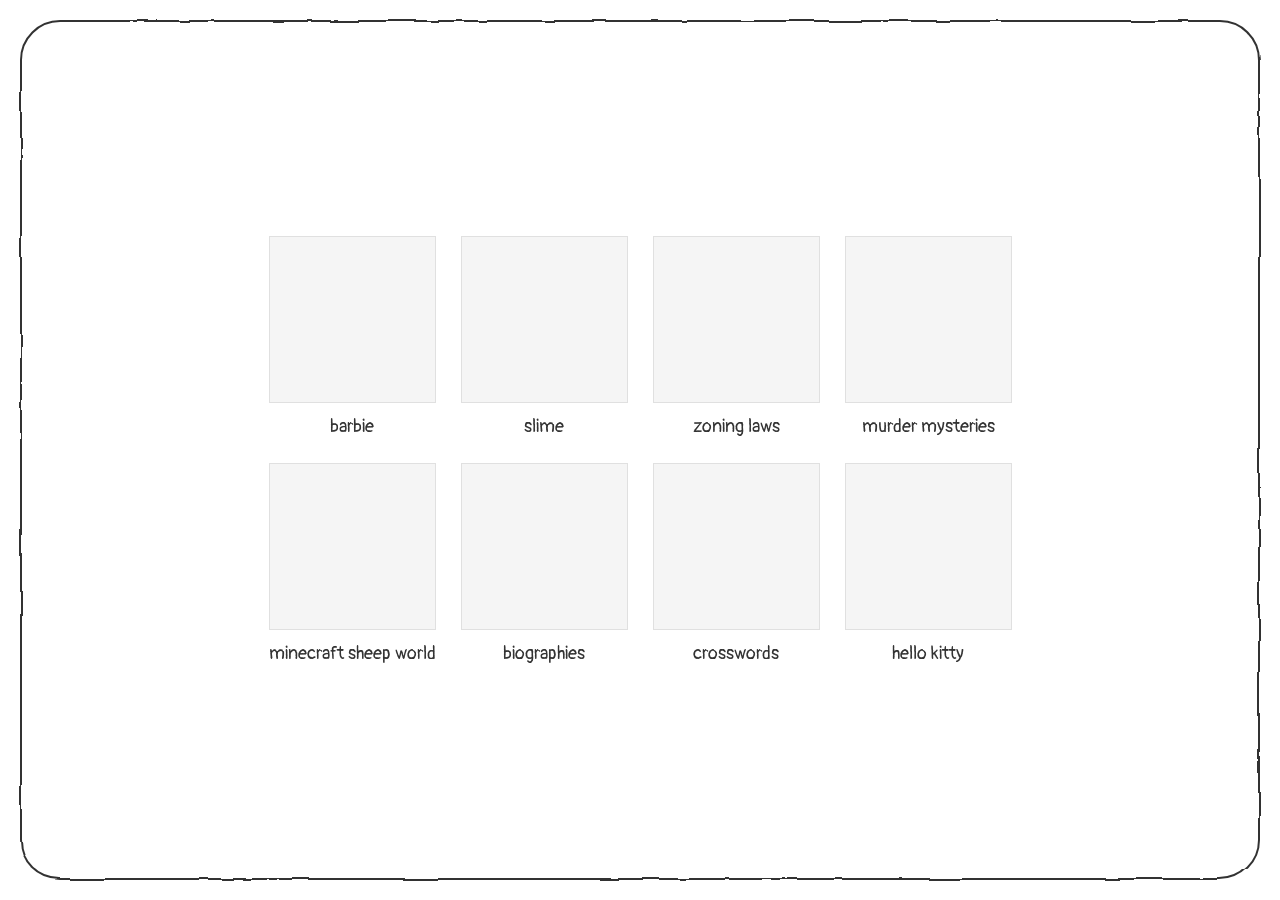
==== index.html @ 19308217 "created basic structure --- homepage + 8 bios (barbie page is only one with actual components tho)" ====
<!DOCTYPE html>
<html lang="en">
<head>
    <meta charset="UTF-8">
    <meta name="viewport" content="width=device-width, initial-scale=1.0">
    <title>People Grid</title>
    <link rel="preconnect" href="https://fonts.googleapis.com">
    <link rel="preconnect" href="https://fonts.gstatic.com" crossorigin>
    <link href="https://fonts.googleapis.com/css2?family=Pangolin&display=swap" rel="stylesheet">
    <link rel="stylesheet" href="styles.css">
</head>
<body>
    <div class="container">
        <!-- Grid of people -->
        <div class="grid">
            <!-- Row 1 -->
            <div class="grid-item">
                <a href="pages/barbie.html">
                    <div class="photo-square"></div>
                    <p class="caption">barbie</p>
                </a>
            </div>
            <div class="grid-item">
                <a href="pages/slime.html">
                    <div class="photo-square"></div>
                    <p class="caption">slime</p>
                </a>
            </div>
            <div class="grid-item">
                <a href="pages/zoning-laws.html">
                    <div class="photo-square"></div>
                    <p class="caption">zoning laws</p>
                </a>
            </div>
            <div class="grid-item">
                <a href="pages/murder-mysteries.html">
                    <div class="photo-square"></div>
                    <p class="caption">murder mysteries</p>
                </a>
            </div>
            
            <!-- Row 2 -->
            <div class="grid-item">
                <a href="pages/minecraft.html">
                    <div class="photo-square"></div>
                    <p class="caption">minecraft sheep world</p>
                </a>
            </div>
            <div class="grid-item">
                <a href="pages/biographies.html">
                    <div class="photo-square"></div>
                    <p class="caption">biographies</p>
                </a>
            </div>
            <div class="grid-item">
                <a href="pages/crosswords.html">
                    <div class="photo-square"></div>
                    <p class="caption">crosswords</p>
                </a>
            </div>
            <div class="grid-item">
                <a href="pages/hello-kitty.html">
                    <div class="photo-square"></div>
                    <p class="caption">hello kitty</p>
                </a>
            </div>
        </div>
    </div>
</body>
</html>
---- styles.css ----
/* Import Pangolin font */
@import url('https://fonts.googleapis.com/css2?family=Pangolin&display=swap');

/* Reset default styles */
* {
    margin: 0;
    padding: 0;
    box-sizing: border-box;
}

/* White mask to hide content outside border */
body::after {
    content: '';
    position: fixed;
    top: 0;
    left: 0;
    right: 0;
    bottom: 0;
    background: white;
    z-index: -1;  /* Put the white mask behind everything */
    pointer-events: none;
    /* Create a "window" that matches the border shape */
    mask: path('M 20 40 Q 20 20 40 20 L calc(100% - 40px) 20 Q calc(100% - 20px) 20 calc(100% - 20px) 40 L calc(100% - 20px) calc(100% - 40px) Q calc(100% - 20px) calc(100% - 20px) calc(100% - 40px) calc(100% - 20px) L 40 calc(100% - 20px) Q 20 calc(100% - 20px) 20 calc(100% - 40px) Z');
    -webkit-mask: path('M 20 40 Q 20 20 40 20 L calc(100% - 40px) 20 Q calc(100% - 20px) 20 calc(100% - 20px) 40 L calc(100% - 20px) calc(100% - 40px) Q calc(100% - 20px) calc(100% - 20px) calc(100% - 40px) calc(100% - 20px) L 40 calc(100% - 20px) Q 20 calc(100% - 20px) 20 calc(100% - 40px) Z');
}

body {
    font-family: 'Pangolin', cursive;
    background-color: white;
    color: #333;
    min-height: 100vh;
    display: flex;
    align-items: center;
    padding: 30px 60px;
    position: relative;
    /* Add padding to account for the border mask */
    padding: 20px;
    /* Create a scrollable container that respects the border */
    overflow-y: auto;
    overflow-x: hidden;
}

/* Hand-drawn border that outlines the viewport */
body::before {
    content: '';
    position: fixed;
    top: 20px;
    left: 20px;
    right: 20px;
    bottom: 20px;
    border: 2px solid #333;
    border-radius: 40px;
    pointer-events: none;
    z-index: 999;  /* Keep border on very top */
    filter: url('data:image/svg+xml;utf8,<svg xmlns="http://www.w3.org/2000/svg"><filter id="filter"><feTurbulence type="fractalNoise" baseFrequency="0.02" numOctaves="4" result="noise" /><feDisplacementMap in="SourceGraphic" in2="noise" scale="4" /></filter></svg>#filter');
}

.container {
    max-width: 1400px;
    margin: 0 auto;
    padding: 30px 60px;
    position: relative;
}

/* Remove the old container border */
.container::before {
    display: none;
}

/* Grid Layout */
.grid {
    display: grid;
    grid-template-columns: repeat(4, 1fr);
    gap: 25px;
    margin: 0 auto;
    max-width: 800px;
    position: relative;
    z-index: 1;  /* Content above the white mask */
}

/* Grid Items */
.grid-item {
    text-align: center;
}

.grid-item a {
    text-decoration: none;
    color: inherit;
    display: block;
    transition: transform 0.2s ease;
}

.grid-item a:hover {
    transform: translateY(-5px);
}

/* Photo Squares */
.photo-square {
    width: 100%;
    aspect-ratio: 1;
    background-color: #f5f5f5;
    border: 1px solid #e0e0e0;
    margin-bottom: 12px;
    transition: border-color 0.2s ease;
}

.grid-item:hover .photo-square {
    border-color: #999;
}

/* Captions */
.caption {
    font-size: 18px;  /* Slightly increased for better readability with Pangolin */
    color: #333;
    margin-top: 8px;
    font-family: 'Pangolin', cursive;  /* Explicitly set font for captions */
}

/* Responsive Design */
@media (max-width: 1024px) {
    .grid {
        grid-template-columns: repeat(3, 1fr);
        gap: 20px;
    }
}

@media (max-width: 768px) {
    .grid {
        grid-template-columns: repeat(2, 1fr);
        gap: 15px;
    }
    
    .container {
        padding: 60px 40px;  /* Adjusted padding for smaller screens */
    }
    
    .container::before {
        top: -20px;
        left: -20px;
        right: -20px;
        bottom: -20px;
    }
}

@media (max-width: 480px) {
    .grid {
        grid-template-columns: 1fr;
    }
}
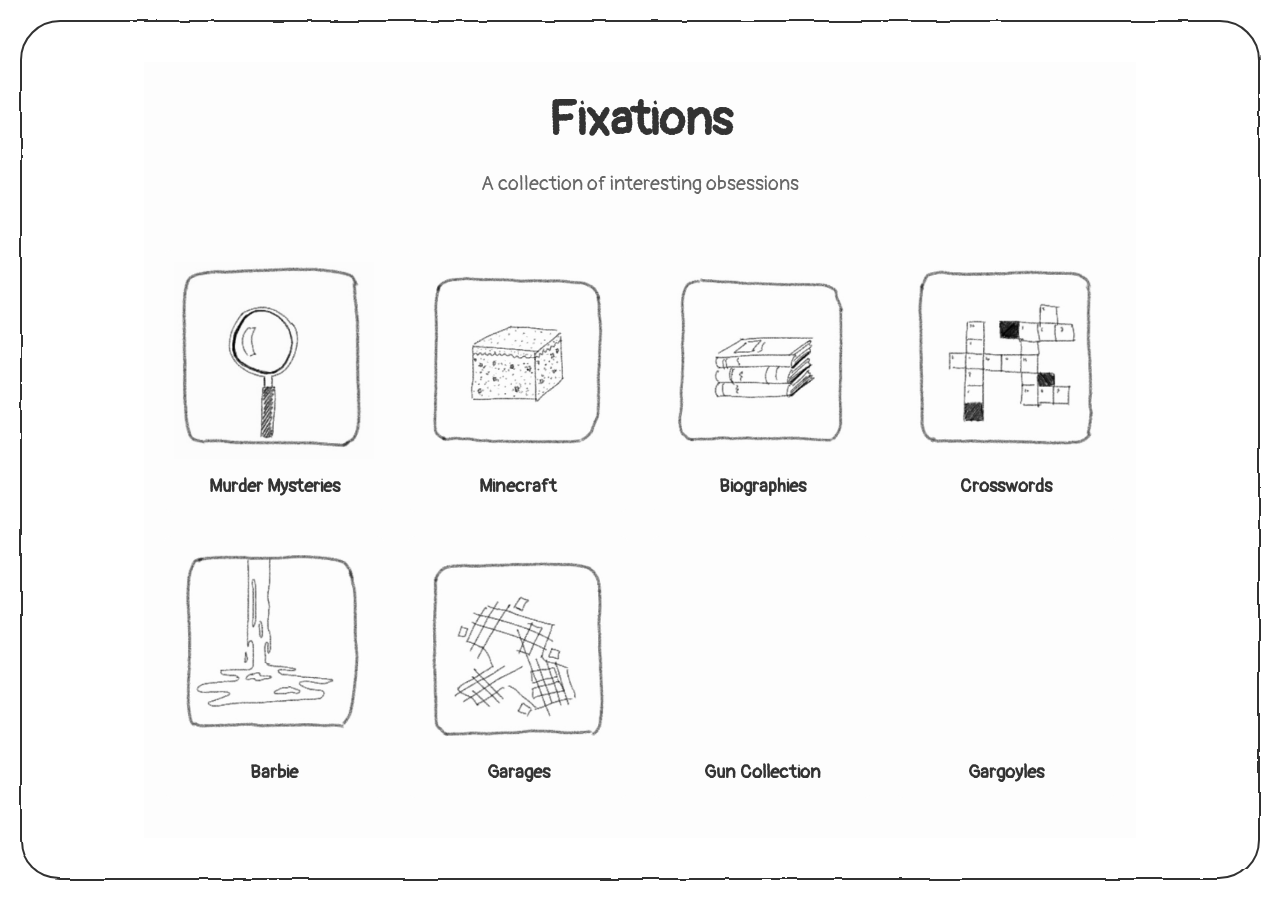
==== commit be8dcd32: "completed "first draft" --- it's very barebones and needs a lot of work" ====
--- a/index.html
+++ b/index.html
@@ -3,67 +3,122 @@
 <head>
     <meta charset="UTF-8">
     <meta name="viewport" content="width=device-width, initial-scale=1.0">
-    <title>People Grid</title>
+    <title>Fixations</title>
     <link rel="preconnect" href="https://fonts.googleapis.com">
     <link rel="preconnect" href="https://fonts.gstatic.com" crossorigin>
     <link href="https://fonts.googleapis.com/css2?family=Pangolin&display=swap" rel="stylesheet">
     <link rel="stylesheet" href="styles.css">
+    <style>
+        body {
+            background-color: #fdfdfd;
+            padding: 40px;
+            box-sizing: border-box;
+        }
+        
+        .container {
+            max-width: 1200px;
+            margin: 0 auto;
+            padding: 20px;
+            background-color: #fdfdfd;
+        }
+        
+        .header {
+            text-align: center;
+            margin-bottom: 30px;
+        }
+        
+        .header h1 {
+            font-size: 48px;
+            margin-bottom: 10px;
+        }
+        
+        .header p {
+            font-size: 20px;
+            color: #666;
+        }
+        
+        /* Fixed grid layout for 4x2 grid on larger screens */
+        .grid {
+            display: grid;
+            grid-template-columns: repeat(4, 1fr);
+            gap: 24px;
+            max-width: 1200px;
+            margin: 0 auto;
+        }
+        
+        .grid .photo-square {
+            height: 200px;
+            background-size: contain;
+            background-position: center;
+            background-repeat: no-repeat;
+            background-color: #fdfdfd;
+        }
+        
+        /* Grid responsiveness */
+        @media (max-width: 1024px) {
+            .grid {
+                grid-template-columns: repeat(3, 1fr);
+            }
+        }
+        
+        @media (max-width: 768px) {
+            .grid {
+                grid-template-columns: repeat(2, 1fr);
+            }
+        }
+        
+        @media (max-width: 480px) {
+            .grid {
+                grid-template-columns: 1fr;
+            }
+        }
+        
+        /* Remove any borders from grid items */
+        .grid-item {
+            box-shadow: none;
+        }
+    </style>
 </head>
 <body>
     <div class="container">
-        <!-- Grid of people -->
+        <div class="header">
+            <h1>Fixations</h1>
+            <p>A collection of interesting obsessions</p>
+        </div>
+        
         <div class="grid">
-            <!-- Row 1 -->
-            <div class="grid-item">
-                <a href="pages/barbie.html">
-                    <div class="photo-square"></div>
-                    <p class="caption">barbie</p>
-                </a>
-            </div>
-            <div class="grid-item">
-                <a href="pages/slime.html">
-                    <div class="photo-square"></div>
-                    <p class="caption">slime</p>
-                </a>
-            </div>
-            <div class="grid-item">
-                <a href="pages/zoning-laws.html">
-                    <div class="photo-square"></div>
-                    <p class="caption">zoning laws</p>
-                </a>
-            </div>
-            <div class="grid-item">
-                <a href="pages/murder-mysteries.html">
-                    <div class="photo-square"></div>
-                    <p class="caption">murder mysteries</p>
-                </a>
-            </div>
-            
-            <!-- Row 2 -->
-            <div class="grid-item">
-                <a href="pages/minecraft.html">
-                    <div class="photo-square"></div>
-                    <p class="caption">minecraft sheep world</p>
-                </a>
-            </div>
-            <div class="grid-item">
-                <a href="pages/biographies.html">
-                    <div class="photo-square"></div>
-                    <p class="caption">biographies</p>
-                </a>
-            </div>
-            <div class="grid-item">
-                <a href="pages/crosswords.html">
-                    <div class="photo-square"></div>
-                    <p class="caption">crosswords</p>
-                </a>
-            </div>
-            <div class="grid-item">
-                <a href="pages/hello-kitty.html">
-                    <div class="photo-square"></div>
-                    <p class="caption">hello kitty</p>
-                </a>
-            </div>
+            <a href="pages/murder-mysteries.html" class="grid-item">
+                <div class="photo-square" style="background-image: url('images/Mystery.jpg');"></div>
+                <h3>Murder Mysteries</h3>
+            </a>
+            <a href="pages/minecraft.html" class="grid-item">
+                <div class="photo-square" style="background-image: url('images/Minecraft.jpg');"></div>
+                <h3>Minecraft</h3>
+            </a>
+            <a href="pages/biographies.html" class="grid-item">
+                <div class="photo-square" style="background-image: url('images/Biographies.jpg');"></div>
+                <h3>Biographies</h3>
+            </a>
+            <a href="pages/crosswords.html" class="grid-item">
+                <div class="photo-square" style="background-image: url('images/Crosswords.jpg');"></div>
+                <h3>Crosswords</h3>
+            </a>
+            <a href="pages/barbie.html" class="grid-item">
+                <div class="photo-square" style="background-image: url('images/Slime.jpg');"></div>
+                <h3>Barbie</h3>
+            </a>
+            <a href="pages/garages.html" class="grid-item">
+                <div class="photo-square" style="background-image: url('images/Zoning.jpg');"></div>
+                <h3>Garages</h3>
+            </a>
+            <a href="pages/guns.html" class="grid-item">
+                <div class="photo-square" style="background-image: url('images/Guns.jpg');"></div>
+                <h3>Gun Collection</h3>
+            </a>
+            <a href="pages/gargoyles.html" class="grid-item">
+                <div class="photo-square" style="background-image: url('images/Gargoyles.jpg');"></div>
+                <h3>Gargoyles</h3>
+            </a>
         </div>
     </div>
 </body>
--- a/styles.css
+++ b/styles.css
@@ -26,8 +26,12 @@
 
 body {
     font-family: 'Pangolin', cursive;
-    background-color: white;
+    margin: 0;
+    padding: 0;
+    box-sizing: border-box;
+    line-height: 1.6;
     color: #333;
+    background-color: #fdfdfd;
     min-height: 100vh;
     display: flex;
     align-items: center;
@@ -68,19 +72,27 @@
 }
 
 /* Grid Layout */
+/* This is overridden by the custom grid in index.html for the home page */
 .grid {
     display: grid;
+    /* Default grid template for interior pages */
     grid-template-columns: repeat(4, 1fr);
-    gap: 25px;
+    gap: 24px;
+    padding: 20px 0;
+    background-color: #fdfdfd;
     margin: 0 auto;
-    max-width: 800px;
-    position: relative;
-    z-index: 1;  /* Content above the white mask */
 }
 
 /* Grid Items */
 .grid-item {
+    background-color: #fdfdfd;
+    border-radius: 8px;
+    overflow: hidden;
+    transition: transform 0.3s ease;
+    text-decoration: none;
+    color: inherit;
     text-align: center;
+    padding: 10px;
 }
 
 .grid-item a {
@@ -98,14 +110,47 @@
 .photo-square {
     width: 100%;
     aspect-ratio: 1;
-    background-color: #f5f5f5;
-    border: 1px solid #e0e0e0;
+    background-color: #fdfdfd;
     margin-bottom: 12px;
     transition: border-color 0.2s ease;
+    background-size: contain;
+    background-position: center;
+    background-repeat: no-repeat;
 }
 
 .grid-item:hover .photo-square {
-    border-color: #999;
+    /* Remove border color change on hover */
+}
+
+/* Specific styling for profile photos to ensure they are square */
+.profile-section .photo-square {
+    width: 200px;
+    height: 200px;
+    aspect-ratio: 1/1;
+    background-size: contain;
+    background-position: center;
+    background-repeat: no-repeat;
+    margin: 0 auto 20px auto;
+    background-color: #fdfdfd;
+}
+
+/* Specific styling for the large photo */
+.photo-square.large {
+    width: auto;
+    max-width: 90%;
+    height: 70vh;
+    min-height: 500px;
+    max-height: 700px;
+    aspect-ratio: 3/4;
+    background-size: contain;
+    background-position: center;
+    background-repeat: no-repeat;
+    box-sizing: border-box;
+    display: flex;
+    justify-content: center;
+    align-items: center;
+    margin: 0 auto;
+    background-color: #fdfdfd;
 }
 
 /* Captions */
@@ -114,6 +159,11 @@
     color: #333;
     margin-top: 8px;
     font-family: 'Pangolin', cursive;  /* Explicitly set font for captions */
+}
+
+/* Profile Quote Style */
+.profile-info p[style*="font-style: italic"] {
+    font-size: 15.5px;
 }
 
 /* Responsive Design */
